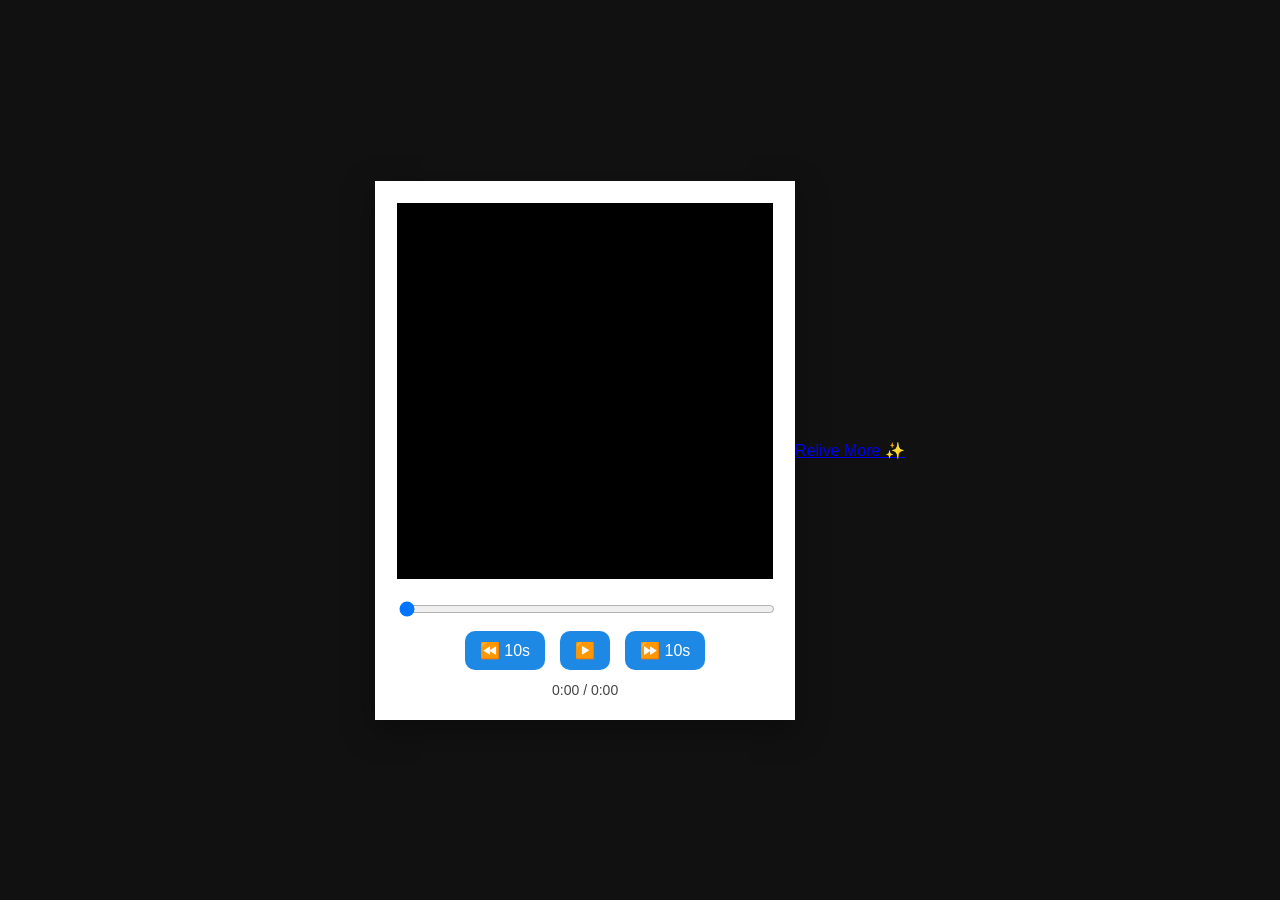
==== player.html @ 6bac25ef "large" ====
<!DOCTYPE html>
<html lang="en">
<head>

<meta charset="UTF-8">

<meta
  name="viewport"
  content="width=device-width, initial-scale=1.0"
/>

<title>Farewell Memories</title>

<style>

body{
  margin:0;
  background:#111;

  min-height:100vh;

  display:flex;
  justify-content:center;
  align-items:center;

  font-family:sans-serif;
}

.polaroid{

  width:420px;

  background:white;

  padding:22px;

  box-sizing:border-box;

  box-shadow:
    0 10px 30px rgba(0,0,0,.35);
}

.video-frame{

  width:100%;

  aspect-ratio:1/1;

  overflow:hidden;

  background:black;
}

.video-frame video{

  width:100%;
  height:100%;

  object-fit:cover;

  display:block;
}

.controls{

  margin-top:20px;

  display:flex;
  flex-direction:column;

  gap:12px;
}

.buttons{

  display:flex;

  justify-content:center;

  gap:15px;
}

.buttons button{

  border:none;

  background:#1e88e5;

  color:white;

  padding:10px 15px;

  border-radius:10px;

  font-size:16px;

  cursor:pointer;
}

.buttons button:active{
  transform:scale(.96);
}

#progress{

  width:100%;
}

.time{

  text-align:center;

  color:#444;

  font-size:14px;
}

@media(max-width:500px){

  .polaroid{

    width:92vw;
  }

}

</style>

</head>

<body>

<div class="polaroid">

  <div class="video-frame">

    <video
      id="video"
      preload="metadata"
    >
      <source src="./assets/memory1.mp4" type="video/mp4">
    </video>

  </div>

  <div class="controls">

    <input
      type="range"
      id="progress"
      value="0"
      min="0"
      max="100"
    >

    <div class="buttons">

      <button id="back">
        ⏪ 10s
      </button>

      <button id="play">
        ▶️
      </button>

      <button id="forward">
        ⏩ 10s
      </button>

    </div>

    <div class="time">
      <span id="current">0:00</span>
      /
      <span id="duration">0:00</span>
    </div>

  </div>

</div>

<script>

const video =
  document.getElementById("video");

const playBtn =
  document.getElementById("play");

const progress =
  document.getElementById("progress");

const current =
  document.getElementById("current");

const duration =
  document.getElementById("duration");

document
.getElementById("back")
.onclick = () => {

  video.currentTime =
    Math.max(0, video.currentTime - 10);

};

document
.getElementById("forward")
.onclick = () => {

  video.currentTime =
    Math.min(
      video.duration,
      video.currentTime + 10
    );

};

playBtn.onclick = async () => {

  if(video.paused){

    await video.play();

    playBtn.innerHTML = "⏸️";

  }else{

    video.pause();

    playBtn.innerHTML = "▶️";
  }

};

video.addEventListener(
  "loadedmetadata",
  () => {

    duration.textContent =
      format(video.duration);

  }
);

video.addEventListener(
  "timeupdate",
  () => {

    const percent =
      (video.currentTime /
      video.duration) * 100;

    progress.value = percent;

    current.textContent =
      format(video.currentTime);

  }
);

progress.addEventListener(
  "input",
  () => {

    video.currentTime =
      (progress.value / 100) *
      video.duration;

  }
);

video.addEventListener(
  "loadedmetadata",
  async () => {

    try{

      await video.play();

      playBtn.innerHTML="⏸️";

    }catch(e){}

  }
);

function format(sec){

  const m =
    Math.floor(sec / 60);

  const s =
    Math.floor(sec % 60);

  return `${m}:${s
    .toString()
    .padStart(2,"0")}`;
}

</script>

<a
  id="reliveMore"
  href="./Commingsoon.html"
>
  Relive More ✨
</a>

</body>
</html>
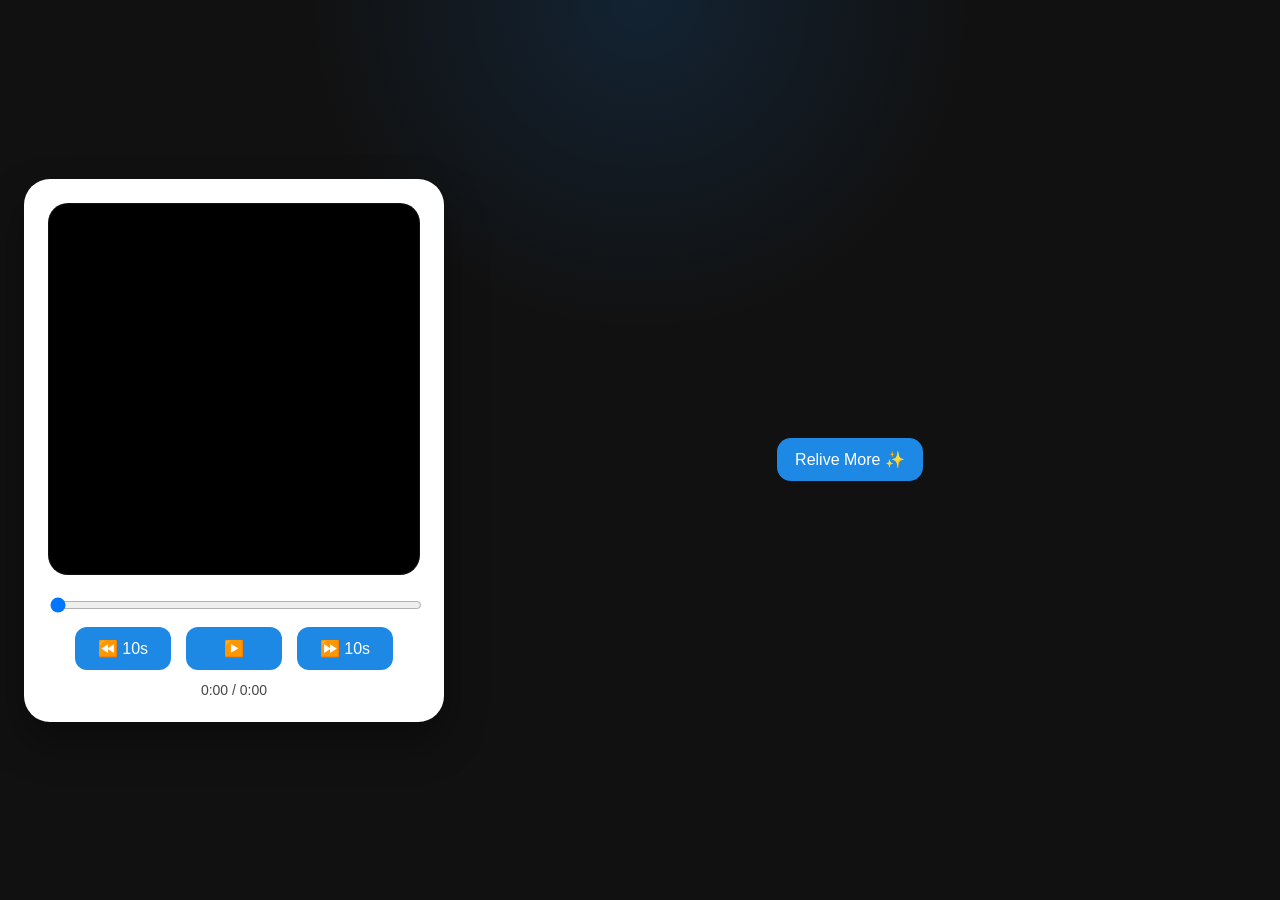
==== commit a7c3468f: "corrected" ====
--- a/player.html
+++ b/player.html
@@ -15,29 +15,27 @@
 
 body{
   margin:0;
-  background:#111;
+  background: radial-gradient(circle at top, rgba(30,144,255,0.14), transparent 30%), #111;
 
   min-height:100vh;
-
   display:flex;
   justify-content:center;
   align-items:center;
-
+  padding: 24px;
+  box-sizing: border-box;
   font-family:sans-serif;
 }
 
 .polaroid{
 
   width:420px;
-
+  max-width:100%;
   background:white;
-
-  padding:22px;
-
+  padding:24px;
   box-sizing:border-box;
-
+  border-radius:26px;
   box-shadow:
-    0 10px 30px rgba(0,0,0,.35);
+    0 20px 40px rgba(0,0,0,.35);
 }
 
 .video-frame{
@@ -61,6 +59,12 @@
   display:block;
 }
 
+.video-frame{
+  border-radius:20px;
+  overflow:hidden;
+  box-shadow: inset 0 0 0 1px rgba(255,255,255,0.07);
+}
+
 .controls{
 
   margin-top:20px;
@@ -88,17 +92,19 @@
 
   color:white;
 
-  padding:10px 15px;
-
-  border-radius:10px;
+  padding:12px 18px;
+
+  border-radius:12px;
 
   font-size:16px;
 
+  min-width: 96px;
+
   cursor:pointer;
 }
 
 .buttons button:active{
-  transform:scale(.96);
+  transform: scale(.96);
 }
 
 #progress{
@@ -122,6 +128,17 @@
     width:92vw;
   }
 
+}
+
+#reliveMore{
+  display:block;
+  width:fit-content;
+  margin:18px auto 0;
+  background:#1e88e5;
+  color:white;
+  text-decoration:none;
+  padding:12px 18px;
+  border-radius:14px;
 }
 
 </style>
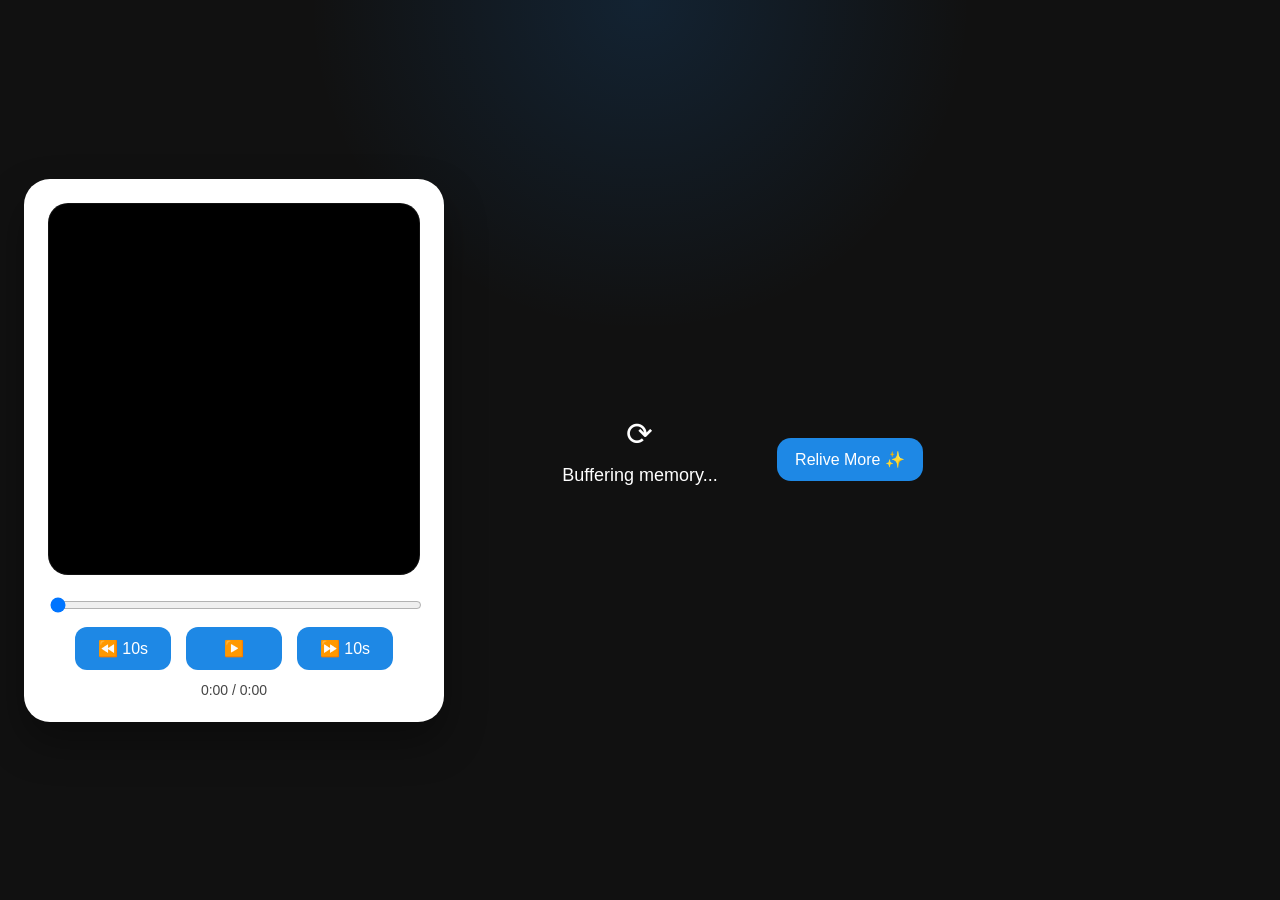
==== commit 0aa97183: "testing2" ====
--- a/player.html
+++ b/player.html
@@ -141,11 +141,42 @@
   border-radius:14px;
 }
 
+#buffering{
+  position: fixed;
+  top: 50%;
+  left: 50%;
+  transform: translate(-50%, -50%);
+  color: white;
+  font-size: 18px;
+  z-index: 10000;
+  text-align: center;
+  display: none;
+}
+
+#buffering div:first-child{
+  animation: spin 1s linear infinite;
+  font-size: 32px;
+}
+
+#buffering div:last-child{
+  margin-top: 12px;
+}
+
+@keyframes spin {
+  from { transform: rotate(0deg); }
+  to { transform: rotate(360deg); }
+}
+
 </style>
 
 </head>
 
 <body>
+
+<div id="buffering">
+  <div>⟳</div>
+  <div>Buffering memory...</div>
+</div>
 
 <div class="polaroid">
 
@@ -153,6 +184,8 @@
 
     <video
       id="video"
+      autoplay
+      muted
       preload="metadata"
     >
       <source src="./assets/memory1.mp4" type="video/mp4">
@@ -201,6 +234,9 @@
 const video =
   document.getElementById("video");
 
+const buffering =
+  document.getElementById("buffering");
+
 const playBtn =
   document.getElementById("play");
 
@@ -212,6 +248,26 @@
 
 const duration =
   document.getElementById("duration");
+
+// Show buffering when video starts loading
+video.addEventListener("loadstart", () => {
+  buffering.style.display = "block";
+});
+
+// Hide buffering when video has enough data
+video.addEventListener("canplay", () => {
+  buffering.style.display = "none";
+});
+
+// Show buffering if video needs to buffer
+video.addEventListener("waiting", () => {
+  buffering.style.display = "block";
+});
+
+// Hide buffering on play
+video.addEventListener("playing", () => {
+  buffering.style.display = "none";
+});
 
 document
 .getElementById("back")
@@ -253,10 +309,14 @@
 
 video.addEventListener(
   "loadedmetadata",
-  () => {
+  async () => {
 
     duration.textContent =
       format(video.duration);
+
+    setTimeout(() => {
+      video.muted = false;
+    }, 300);
 
   }
 );
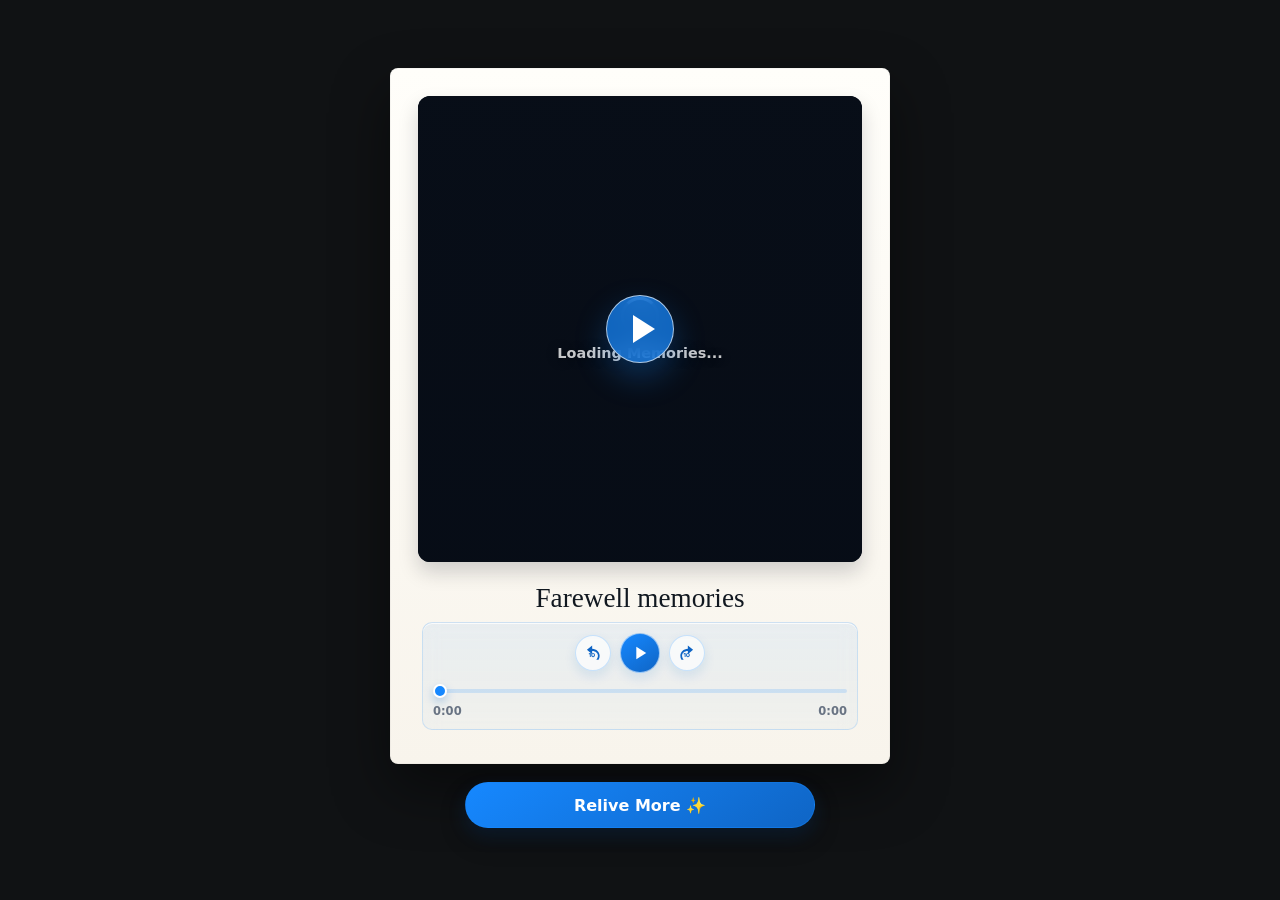
==== commit 3812172d: "testing3" ====
--- a/player.html
+++ b/player.html
@@ -1,389 +1,619 @@
 <!DOCTYPE html>
 <html lang="en">
 <head>
-
-<meta charset="UTF-8">
-
-<meta
-  name="viewport"
-  content="width=device-width, initial-scale=1.0"
-/>
-
-<title>Farewell Memories</title>
-
-<style>
-
-body{
-  margin:0;
-  background: radial-gradient(circle at top, rgba(30,144,255,0.14), transparent 30%), #111;
-
-  min-height:100vh;
-  display:flex;
-  justify-content:center;
-  align-items:center;
-  padding: 24px;
-  box-sizing: border-box;
-  font-family:sans-serif;
-}
-
-.polaroid{
-
-  width:420px;
-  max-width:100%;
-  background:white;
-  padding:24px;
-  box-sizing:border-box;
-  border-radius:26px;
-  box-shadow:
-    0 20px 40px rgba(0,0,0,.35);
-}
-
-.video-frame{
-
-  width:100%;
-
-  aspect-ratio:1/1;
-
-  overflow:hidden;
-
-  background:black;
-}
-
-.video-frame video{
-
-  width:100%;
-  height:100%;
-
-  object-fit:cover;
-
-  display:block;
-}
-
-.video-frame{
-  border-radius:20px;
-  overflow:hidden;
-  box-shadow: inset 0 0 0 1px rgba(255,255,255,0.07);
-}
-
-.controls{
-
-  margin-top:20px;
-
-  display:flex;
-  flex-direction:column;
-
-  gap:12px;
-}
-
-.buttons{
-
-  display:flex;
-
-  justify-content:center;
-
-  gap:15px;
-}
-
-.buttons button{
-
-  border:none;
-
-  background:#1e88e5;
-
-  color:white;
-
-  padding:12px 18px;
-
-  border-radius:12px;
-
-  font-size:16px;
-
-  min-width: 96px;
-
-  cursor:pointer;
-}
-
-.buttons button:active{
-  transform: scale(.96);
-}
-
-#progress{
-
-  width:100%;
-}
-
-.time{
-
-  text-align:center;
-
-  color:#444;
-
-  font-size:14px;
-}
-
-@media(max-width:500px){
-
-  .polaroid{
-
-    width:92vw;
-  }
-
-}
-
-#reliveMore{
-  display:block;
-  width:fit-content;
-  margin:18px auto 0;
-  background:#1e88e5;
-  color:white;
-  text-decoration:none;
-  padding:12px 18px;
-  border-radius:14px;
-}
-
-#buffering{
-  position: fixed;
-  top: 50%;
-  left: 50%;
-  transform: translate(-50%, -50%);
-  color: white;
-  font-size: 18px;
-  z-index: 10000;
-  text-align: center;
-  display: none;
-}
-
-#buffering div:first-child{
-  animation: spin 1s linear infinite;
-  font-size: 32px;
-}
-
-#buffering div:last-child{
-  margin-top: 12px;
-}
-
-@keyframes spin {
-  from { transform: rotate(0deg); }
-  to { transform: rotate(360deg); }
-}
-
-</style>
-
+  <meta charset="UTF-8" />
+  <meta name="viewport" content="width=device-width, initial-scale=1.0, viewport-fit=cover" />
+  <meta name="theme-color" content="#101214" />
+  <title>Farewell Memory Player</title>
+  <style>
+    :root {
+      --page-bg: #101214;
+      --paper: #fffefa;
+      --paper-soft: #f8f4ec;
+      --ink: #161b22;
+      --muted: #687383;
+      --blue: #1688ff;
+      --blue-dark: #0f65c5;
+      --track: rgba(22, 136, 255, 0.16);
+      --shadow: 0 24px 58px rgba(0, 0, 0, 0.46);
+    }
+
+    * {
+      box-sizing: border-box;
+    }
+
+    html {
+      min-height: 100%;
+      background: var(--page-bg);
+    }
+
+    body {
+      min-height: 100vh;
+      min-height: 100dvh;
+      margin: 0;
+      display: flex;
+      flex-direction: column;
+      align-items: center;
+      justify-content: center;
+      gap: 18px;
+      padding: max(18px, env(safe-area-inset-top)) 16px max(22px, env(safe-area-inset-bottom));
+      color: var(--ink);
+      font-family: Inter, ui-sans-serif, system-ui, -apple-system, BlinkMacSystemFont, "Segoe UI", sans-serif;
+      background: #101214;
+      overflow-x: hidden;
+    }
+
+    main {
+      width: min(90vw, 500px);
+      display: flex;
+      justify-content: center;
+    }
+
+    .polaroid {
+      width: 100%;
+      padding: clamp(18px, 5vw, 28px) clamp(18px, 5vw, 28px) clamp(20px, 5.8vw, 34px);
+      border-radius: 8px;
+      background: linear-gradient(180deg, var(--paper) 0%, var(--paper-soft) 100%);
+      box-shadow: var(--shadow), inset 0 0 0 1px rgba(20, 20, 20, 0.035);
+    }
+
+    .video-shell {
+      position: relative;
+      width: 100%;
+      aspect-ratio: 1 / 1.05;
+      overflow: hidden;
+      border-radius: 12px;
+      background: #0a1322;
+      box-shadow: 0 10px 20px rgba(18, 24, 32, 0.18);
+      isolation: isolate;
+    }
+
+    video {
+      width: 100%;
+      height: 100%;
+      display: block;
+      object-fit: cover;
+      border-radius: inherit;
+      background: #0a1322;
+    }
+
+    .loader,
+    .play-overlay {
+      position: absolute;
+      inset: 0;
+      display: flex;
+      align-items: center;
+      justify-content: center;
+      transition: opacity 180ms ease, visibility 180ms ease;
+      z-index: 3;
+    }
+
+    .loader {
+      flex-direction: column;
+      gap: 10px;
+      color: white;
+      background: rgba(5, 8, 12, 0.44);
+      text-shadow: 0 1px 12px rgba(0, 0, 0, 0.45);
+    }
+
+    .loader.is-hidden,
+    .play-overlay.is-hidden {
+      opacity: 0;
+      visibility: hidden;
+      pointer-events: none;
+    }
+
+    .spinner {
+      width: 38px;
+      height: 38px;
+      border-radius: 50%;
+      border: 3px solid rgba(255, 255, 255, 0.28);
+      border-top-color: #ffffff;
+      animation: spin 850ms linear infinite;
+    }
+
+    .loader-text {
+      margin: 0;
+      font-size: 0.9rem;
+      font-weight: 700;
+      letter-spacing: 0;
+    }
+
+    .play-overlay {
+      background: linear-gradient(180deg, rgba(5, 10, 19, 0.06), rgba(5, 10, 19, 0.36));
+      pointer-events: none;
+    }
+
+    .play-overlay:not(.is-hidden) {
+      pointer-events: auto;
+    }
+
+    .big-play {
+      width: 68px;
+      height: 68px;
+      border: 1px solid rgba(255, 255, 255, 0.64);
+      border-radius: 50%;
+      color: white;
+      background: rgba(22, 136, 255, 0.72);
+      box-shadow: 0 14px 32px rgba(22, 136, 255, 0.28);
+      backdrop-filter: blur(10px);
+      -webkit-backdrop-filter: blur(10px);
+      cursor: pointer;
+      transform: translateZ(0);
+      transition: transform 170ms ease, background 170ms ease, box-shadow 170ms ease;
+    }
+
+    .big-play::before {
+      content: "";
+      display: block;
+      width: 0;
+      height: 0;
+      margin: auto;
+      border-top: 14px solid transparent;
+      border-bottom: 14px solid transparent;
+      border-left: 22px solid currentColor;
+      transform: translateX(4px);
+    }
+
+    .big-play:active {
+      transform: scale(0.94);
+    }
+
+    .caption {
+      padding: clamp(16px, 4vw, 22px) 4px 0;
+      text-align: center;
+    }
+
+    .caption-title {
+      margin: 0 0 10px;
+      color: #111820;
+      font-family: "Segoe Print", "Bradley Hand", "Comic Sans MS", cursive;
+      font-size: clamp(1.18rem, 5.2vw, 1.7rem);
+      font-weight: 500;
+      letter-spacing: 0;
+      line-height: 1.05;
+    }
+
+    .controls {
+      display: grid;
+      gap: 9px;
+      padding: 10px 10px 11px;
+      border: 1px solid rgba(22, 136, 255, 0.16);
+      border-radius: 10px;
+      background: linear-gradient(180deg, rgba(22, 136, 255, 0.075), rgba(22, 136, 255, 0.035));
+      box-shadow: inset 0 1px 0 rgba(255, 255, 255, 0.75);
+      backdrop-filter: blur(8px);
+      -webkit-backdrop-filter: blur(8px);
+    }
+
+    .button-row {
+      display: flex;
+      align-items: center;
+      justify-content: center;
+      gap: 9px;
+    }
+
+    .control-button {
+      width: 36px;
+      height: 36px;
+      display: inline-flex;
+      align-items: center;
+      justify-content: center;
+      border: 1px solid rgba(22, 136, 255, 0.22);
+      border-radius: 999px;
+      color: var(--blue-dark);
+      background: rgba(255, 255, 255, 0.66);
+      box-shadow: 0 5px 12px rgba(15, 101, 197, 0.12);
+      cursor: pointer;
+      touch-action: manipulation;
+      transition: transform 150ms ease, background 150ms ease, box-shadow 150ms ease;
+    }
+
+    .control-button.primary {
+      width: 40px;
+      height: 40px;
+      color: #ffffff;
+      background: linear-gradient(145deg, var(--blue), var(--blue-dark));
+      border-color: rgba(255, 255, 255, 0.55);
+    }
+
+    .control-button:hover {
+      background: rgba(22, 136, 255, 0.12);
+      box-shadow: 0 7px 14px rgba(15, 101, 197, 0.16);
+    }
+
+    .control-button.primary:hover {
+      background: linear-gradient(145deg, #2995ff, var(--blue-dark));
+    }
+
+    .control-button:active,
+    .control-button.is-tapping {
+      transform: scale(0.92);
+    }
+
+    .control-button svg {
+      width: 20px;
+      height: 20px;
+      fill: currentColor;
+    }
+
+    .control-button.primary svg {
+      width: 22px;
+      height: 22px;
+    }
+
+    .seek-wrap {
+      display: grid;
+      gap: 4px;
+    }
+
+    .time-row {
+      display: flex;
+      justify-content: space-between;
+      color: var(--muted);
+      font-size: 0.72rem;
+      font-weight: 700;
+      font-variant-numeric: tabular-nums;
+    }
+
+    input[type="range"] {
+      width: 100%;
+      height: 18px;
+      margin: 0;
+      appearance: none;
+      -webkit-appearance: none;
+      background: transparent;
+      cursor: pointer;
+      touch-action: none;
+    }
+
+    input[type="range"]::-webkit-slider-runnable-track {
+      height: 4px;
+      border-radius: 999px;
+      background: linear-gradient(90deg, var(--blue) var(--progress, 0%), var(--track) var(--progress, 0%));
+    }
+
+    input[type="range"]::-moz-range-track {
+      height: 4px;
+      border-radius: 999px;
+      background: var(--track);
+    }
+
+    input[type="range"]::-moz-range-progress {
+      height: 4px;
+      border-radius: 999px;
+      background: var(--blue);
+    }
+
+    input[type="range"]::-webkit-slider-thumb {
+      width: 14px;
+      height: 14px;
+      margin-top: -5px;
+      border: 2px solid white;
+      border-radius: 50%;
+      appearance: none;
+      -webkit-appearance: none;
+      background: var(--blue);
+      box-shadow: 0 4px 10px rgba(15, 101, 197, 0.28);
+    }
+
+    input[type="range"]::-moz-range-thumb {
+      width: 10px;
+      height: 10px;
+      border: 2px solid white;
+      border-radius: 50%;
+      background: var(--blue);
+      box-shadow: 0 4px 10px rgba(15, 101, 197, 0.28);
+    }
+
+    .relive-more {
+      display: inline-flex;
+      align-items: center;
+      justify-content: center;
+      width: min(76vw, 350px);
+      min-height: 46px;
+      border: 1px solid rgba(22, 136, 255, 0.36);
+      border-radius: 999px;
+      color: white;
+      background: linear-gradient(145deg, var(--blue), var(--blue-dark));
+      box-shadow: 0 12px 26px rgba(0, 0, 0, 0.28), 0 8px 18px rgba(15, 101, 197, 0.2);
+      text-decoration: none;
+      font-size: 1rem;
+      font-weight: 800;
+      transition: transform 150ms ease, filter 150ms ease, box-shadow 150ms ease;
+    }
+
+    .relive-more:hover {
+      filter: brightness(1.04);
+      box-shadow: 0 14px 30px rgba(0, 0, 0, 0.3), 0 10px 20px rgba(15, 101, 197, 0.24);
+    }
+
+    .relive-more:active {
+      transform: scale(0.97);
+    }
+
+    @keyframes spin {
+      to {
+        transform: rotate(360deg);
+      }
+    }
+
+    @media (max-width: 420px) {
+      body {
+        gap: 16px;
+        padding-left: 10px;
+        padding-right: 10px;
+      }
+
+      .polaroid {
+        padding: 18px 18px 22px;
+        border-radius: 7px;
+      }
+
+      .controls {
+        padding: 9px 9px 10px;
+      }
+
+      .button-row {
+        gap: 8px;
+      }
+
+      .control-button {
+        width: 35px;
+        height: 35px;
+      }
+
+      .control-button.primary {
+        width: 39px;
+        height: 39px;
+      }
+    }
+
+    @media (prefers-reduced-motion: reduce) {
+      *,
+      *::before,
+      *::after {
+        animation-duration: 1ms !important;
+        scroll-behavior: auto !important;
+        transition-duration: 1ms !important;
+      }
+    }
+  </style>
 </head>
-
 <body>
-
-<div id="buffering">
-  <div>⟳</div>
-  <div>Buffering memory...</div>
-</div>
-
-<div class="polaroid">
-
-  <div class="video-frame">
-
-    <video
-      id="video"
-      autoplay
-      muted
-      preload="metadata"
-    >
-      <source src="./assets/memory1.mp4" type="video/mp4">
-    </video>
-
-  </div>
-
-  <div class="controls">
-
-    <input
-      type="range"
-      id="progress"
-      value="0"
-      min="0"
-      max="100"
-    >
-
-    <div class="buttons">
-
-      <button id="back">
-        ⏪ 10s
-      </button>
-
-      <button id="play">
-        ▶️
-      </button>
-
-      <button id="forward">
-        ⏩ 10s
-      </button>
-
-    </div>
-
-    <div class="time">
-      <span id="current">0:00</span>
-      /
-      <span id="duration">0:00</span>
-    </div>
-
-  </div>
-
-</div>
-
-<script>
-
-const video =
-  document.getElementById("video");
-
-const buffering =
-  document.getElementById("buffering");
-
-const playBtn =
-  document.getElementById("play");
-
-const progress =
-  document.getElementById("progress");
-
-const current =
-  document.getElementById("current");
-
-const duration =
-  document.getElementById("duration");
-
-// Show buffering when video starts loading
-video.addEventListener("loadstart", () => {
-  buffering.style.display = "block";
-});
-
-// Hide buffering when video has enough data
-video.addEventListener("canplay", () => {
-  buffering.style.display = "none";
-});
-
-// Show buffering if video needs to buffer
-video.addEventListener("waiting", () => {
-  buffering.style.display = "block";
-});
-
-// Hide buffering on play
-video.addEventListener("playing", () => {
-  buffering.style.display = "none";
-});
-
-document
-.getElementById("back")
-.onclick = () => {
-
-  video.currentTime =
-    Math.max(0, video.currentTime - 10);
-
-};
-
-document
-.getElementById("forward")
-.onclick = () => {
-
-  video.currentTime =
-    Math.min(
-      video.duration,
-      video.currentTime + 10
-    );
-
-};
-
-playBtn.onclick = async () => {
-
-  if(video.paused){
-
-    await video.play();
-
-    playBtn.innerHTML = "⏸️";
-
-  }else{
-
-    video.pause();
-
-    playBtn.innerHTML = "▶️";
-  }
-
-};
-
-video.addEventListener(
-  "loadedmetadata",
-  async () => {
-
-    duration.textContent =
-      format(video.duration);
-
-    setTimeout(() => {
-      video.muted = false;
-    }, 300);
-
-  }
-);
-
-video.addEventListener(
-  "timeupdate",
-  () => {
-
-    const percent =
-      (video.currentTime /
-      video.duration) * 100;
-
-    progress.value = percent;
-
-    current.textContent =
-      format(video.currentTime);
-
-  }
-);
-
-progress.addEventListener(
-  "input",
-  () => {
-
-    video.currentTime =
-      (progress.value / 100) *
-      video.duration;
-
-  }
-);
-
-video.addEventListener(
-  "loadedmetadata",
-  async () => {
-
-    try{
-
-      await video.play();
-
-      playBtn.innerHTML="⏸️";
-
-    }catch(e){}
-
-  }
-);
-
-function format(sec){
-
-  const m =
-    Math.floor(sec / 60);
-
-  const s =
-    Math.floor(sec % 60);
-
-  return `${m}:${s
-    .toString()
-    .padStart(2,"0")}`;
-}
-
-</script>
-
-<a
-  id="reliveMore"
-  href="./Commingsoon.html"
->
-  Relive More ✨
-</a>
-
+  <main aria-label="Full farewell memory video">
+    <article class="polaroid" aria-label="Farewell memory card">
+      <section class="video-shell" aria-label="Memory video">
+        <video
+          id="memoryVideo"
+          src="./assets/memory1.mp4"
+          autoplay
+          preload="auto"
+          playsinline
+          webkit-playsinline
+        ></video>
+
+        <div class="loader" id="loader" role="status" aria-live="polite">
+          <div class="spinner" aria-hidden="true"></div>
+          <p class="loader-text">Loading Memories...</p>
+        </div>
+
+        <div class="play-overlay is-hidden" id="playOverlay">
+          <button class="big-play" id="bigPlayButton" type="button" aria-label="Play memory video"></button>
+        </div>
+      </section>
+
+      <section class="caption" aria-label="Video controls">
+        <h1 class="caption-title">Farewell memories</h1>
+
+        <div class="controls">
+          <div class="button-row">
+            <button class="control-button" id="backButton" type="button" aria-label="Back 10 seconds">
+              <svg viewBox="0 0 24 24" aria-hidden="true">
+                <path d="M11 6.8V3L4.7 8.2 11 13.4V9.6c4.1.1 6.9 2.4 6.9 5.8 0 1.7-.7 3.3-1.9 4.6h2.7c.9-1.4 1.3-2.9 1.3-4.6 0-4.7-3.7-8.4-9-8.6Z"></path>
+                <path d="M8.2 16.9h1.1v-4.8H8.1l-1.3.9.5.8.9-.6v3.7Zm3.9.1c1.4 0 2.2-.9 2.2-2.5s-.8-2.5-2.2-2.5-2.2.9-2.2 2.5.8 2.5 2.2 2.5Zm0-1c-.7 0-1-.5-1-1.5s.3-1.5 1-1.5 1 .5 1 1.5-.3 1.5-1 1.5Z"></path>
+              </svg>
+            </button>
+
+            <button class="control-button primary" id="playButton" type="button" aria-label="Play">
+              <svg id="playIcon" viewBox="0 0 24 24" aria-hidden="true">
+                <path d="M8 5.2v13.6L18.8 12 8 5.2Z"></path>
+              </svg>
+            </button>
+
+            <button class="control-button" id="forwardButton" type="button" aria-label="Forward 10 seconds">
+              <svg viewBox="0 0 24 24" aria-hidden="true">
+                <path d="M13 6.8V3l6.3 5.2L13 13.4V9.6c-4.1.1-6.9 2.4-6.9 5.8 0 1.7.7 3.3 1.9 4.6H5.3C4.4 18.6 4 17.1 4 15.4c0-4.7 3.7-8.4 9-8.6Z"></path>
+                <path d="M9.2 16.9h1.1v-4.8H9.1l-1.3.9.5.8.9-.6v3.7Zm3.9.1c1.4 0 2.2-.9 2.2-2.5s-.8-2.5-2.2-2.5-2.2.9-2.2 2.5.8 2.5 2.2 2.5Zm0-1c-.7 0-1-.5-1-1.5s.3-1.5 1-1.5 1 .5 1 1.5-.3 1.5-1 1.5Z"></path>
+              </svg>
+            </button>
+          </div>
+
+          <div class="seek-wrap">
+            <input id="seekSlider" type="range" min="0" max="100" value="0" step="0.1" aria-label="Seek through video" />
+            <div class="time-row">
+              <span id="currentTime">0:00</span>
+              <span id="duration">0:00</span>
+            </div>
+          </div>
+        </div>
+      </section>
+    </article>
+  </main>
+
+  <a class="relive-more" href="./Commingsoon.html">Relive More &#10024;</a>
+
+  <script>
+    (() => {
+      const video = document.getElementById("memoryVideo");
+      const loader = document.getElementById("loader");
+      const playOverlay = document.getElementById("playOverlay");
+      const bigPlayButton = document.getElementById("bigPlayButton");
+      const playButton = document.getElementById("playButton");
+      const playIcon = document.getElementById("playIcon");
+      const backButton = document.getElementById("backButton");
+      const forwardButton = document.getElementById("forwardButton");
+      const seekSlider = document.getElementById("seekSlider");
+      const currentTime = document.getElementById("currentTime");
+      const duration = document.getElementById("duration");
+
+      let isSeeking = false;
+      let hasMetadata = false;
+
+      const playPath = '<path d="M8 5.2v13.6L18.8 12 8 5.2Z"></path>';
+      const pausePath = '<path d="M7 5h3.5v14H7V5Zm6.5 0H17v14h-3.5V5Z"></path>';
+
+      const formatTime = (seconds) => {
+        if (!Number.isFinite(seconds) || seconds < 0) return "0:00";
+
+        const totalSeconds = Math.floor(seconds);
+        const minutes = Math.floor(totalSeconds / 60);
+        const remainingSeconds = totalSeconds % 60;
+
+        return `${minutes}:${String(remainingSeconds).padStart(2, "0")}`;
+      };
+
+      const setLoading = (loading) => {
+        loader.classList.toggle("is-hidden", !loading);
+      };
+
+      const setOverlay = (visible) => {
+        playOverlay.classList.toggle("is-hidden", !visible);
+      };
+
+      const updatePlayButton = () => {
+        const isPlaying = !video.paused && !video.ended;
+        playButton.setAttribute("aria-label", isPlaying ? "Pause" : "Play");
+        playIcon.innerHTML = isPlaying ? pausePath : playPath;
+      };
+
+      const updateProgress = () => {
+        const videoDuration = video.duration || 0;
+        const progress = videoDuration ? (video.currentTime / videoDuration) * 100 : 0;
+
+        if (!isSeeking) {
+          seekSlider.value = String(progress);
+        }
+
+        seekSlider.style.setProperty("--progress", `${progress}%`);
+        currentTime.textContent = formatTime(video.currentTime);
+        duration.textContent = formatTime(videoDuration);
+      };
+
+      const attemptPlay = async () => {
+        try {
+          await video.play();
+          setOverlay(false);
+          setLoading(false);
+        } catch (error) {
+          setOverlay(true);
+          setLoading(!hasMetadata);
+        }
+      };
+
+      const seekBy = (seconds) => {
+        if (!hasMetadata) return;
+        video.currentTime = Math.min(Math.max(video.currentTime + seconds, 0), video.duration || 0);
+        updateProgress();
+      };
+
+      const animateTap = (button) => {
+        button.classList.add("is-tapping");
+        window.setTimeout(() => button.classList.remove("is-tapping"), 170);
+      };
+
+      video.addEventListener("loadedmetadata", () => {
+        hasMetadata = true;
+        setLoading(false);
+        updateProgress();
+      });
+
+      video.addEventListener("canplay", () => {
+        setLoading(false);
+      });
+
+      video.addEventListener("waiting", () => {
+        if (!video.paused && !video.ended) {
+          setLoading(true);
+        }
+      });
+
+      video.addEventListener("playing", () => {
+        setLoading(false);
+        setOverlay(false);
+        updatePlayButton();
+      });
+
+      video.addEventListener("pause", updatePlayButton);
+      video.addEventListener("ended", () => {
+        updatePlayButton();
+        setOverlay(true);
+      });
+
+      video.addEventListener("timeupdate", updateProgress);
+      video.addEventListener("progress", updateProgress);
+
+      playButton.addEventListener("click", () => {
+        animateTap(playButton);
+        if (video.paused || video.ended) {
+          attemptPlay();
+        } else {
+          video.pause();
+        }
+      });
+
+      bigPlayButton.addEventListener("click", () => {
+        animateTap(bigPlayButton);
+        attemptPlay();
+      });
+
+      backButton.addEventListener("click", () => {
+        animateTap(backButton);
+        seekBy(-10);
+      });
+
+      forwardButton.addEventListener("click", () => {
+        animateTap(forwardButton);
+        seekBy(10);
+      });
+
+      seekSlider.addEventListener("input", () => {
+        const progress = Number(seekSlider.value);
+        seekSlider.style.setProperty("--progress", `${progress}%`);
+
+        if (hasMetadata && Number.isFinite(video.duration)) {
+          video.currentTime = (progress / 100) * video.duration;
+          currentTime.textContent = formatTime(video.currentTime);
+        }
+      });
+
+      seekSlider.addEventListener("pointerdown", () => {
+        isSeeking = true;
+      });
+
+      seekSlider.addEventListener("pointerup", () => {
+        isSeeking = false;
+        updateProgress();
+      });
+
+      seekSlider.addEventListener("change", () => {
+        isSeeking = false;
+        updateProgress();
+      });
+
+      document.addEventListener("visibilitychange", () => {
+        if (document.hidden) {
+          video.pause();
+        }
+      });
+
+      video.load();
+      setLoading(true);
+      updatePlayButton();
+      updateProgress();
+
+      window.addEventListener("DOMContentLoaded", attemptPlay, { once: true });
+    })();
+  </script>
 </body>
-</html>+</html>
